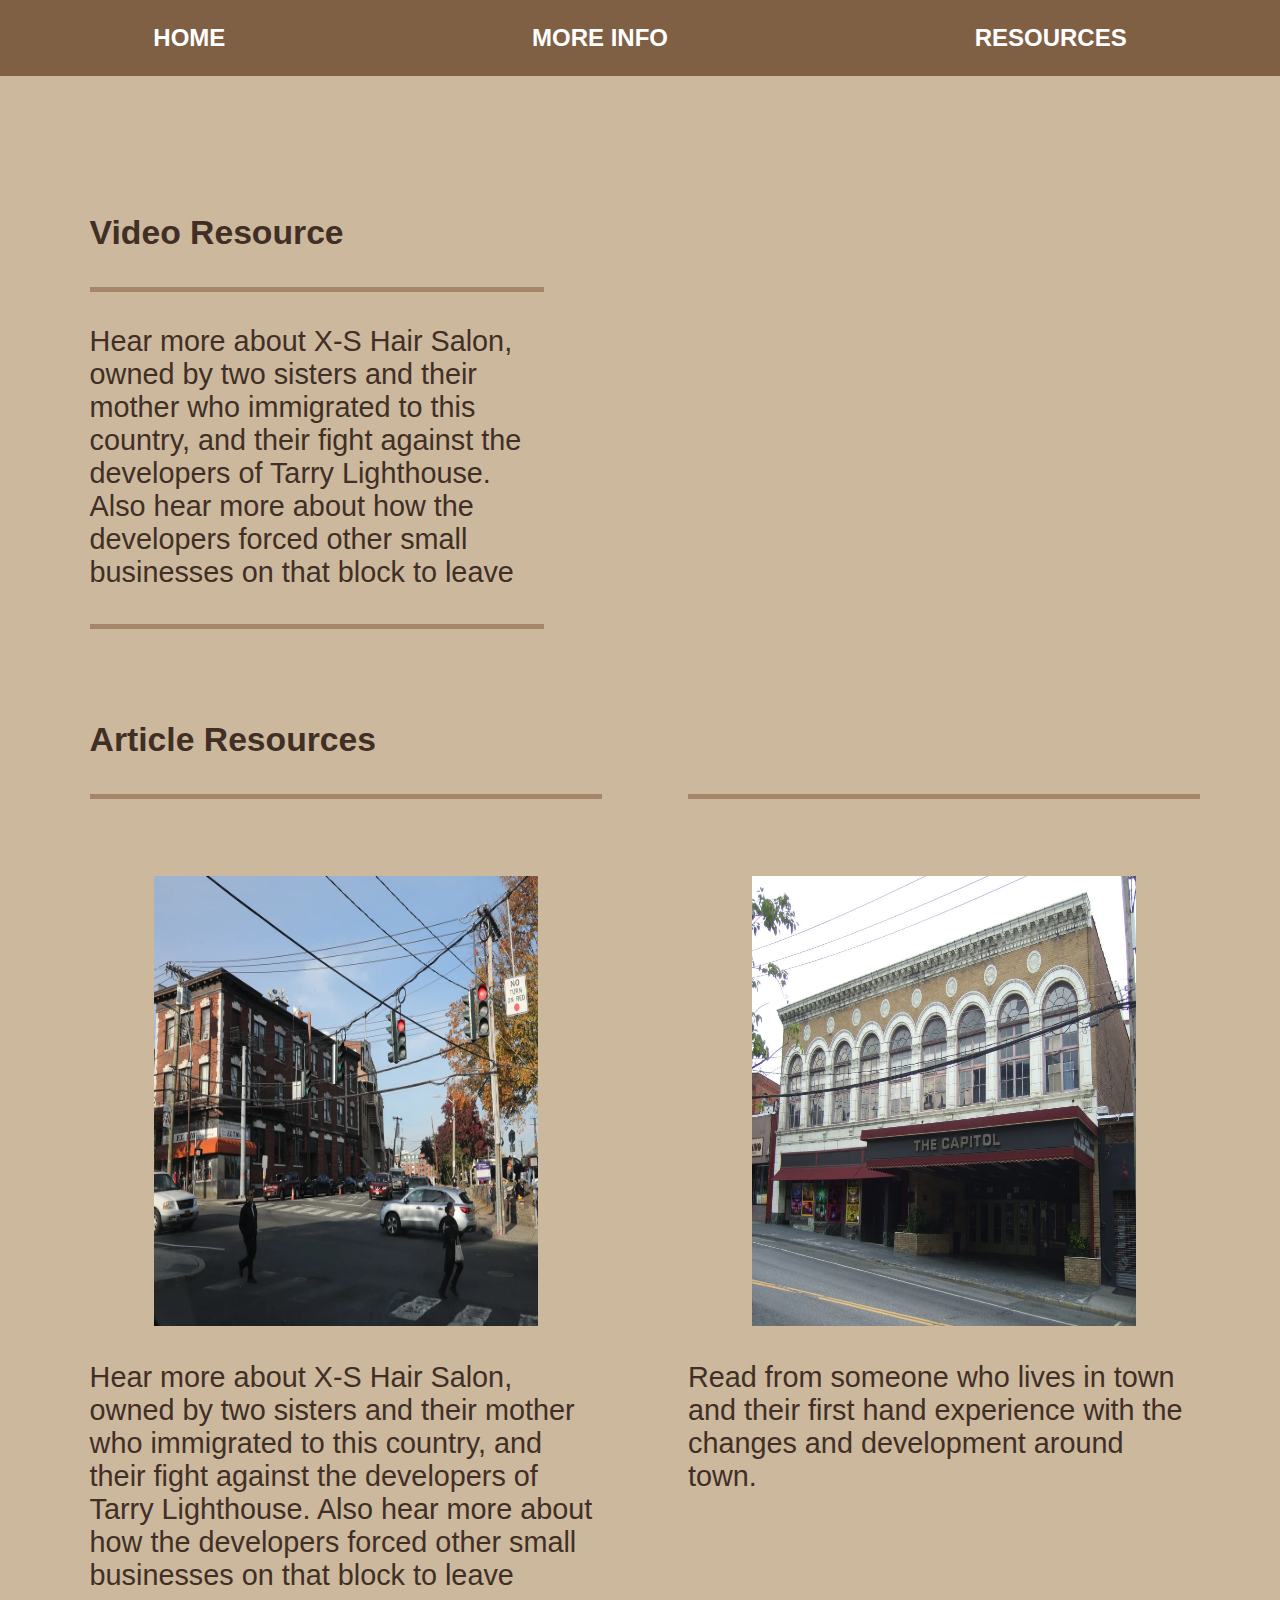
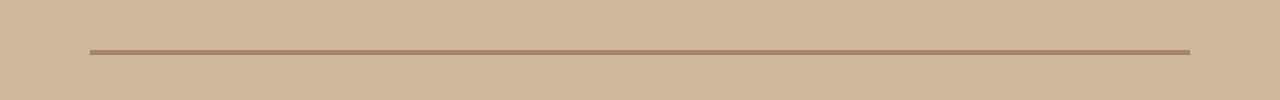
==== page03.html @ 4551b150 "added project files" ====
<!DOCTYPE html>
<html>
<head>
	<meta charset="utf-8">
	<meta name="viewport" content="width=device-width, initial-scale=1">
	<link rel="stylesheet" type="text/css" href="style.css">
	<title></title>
</head>
<body>
	<div class="maincontainer">
		<div class="navwrapper">
			<div class="menu">
				<p><a class="navlink" href="index.html">HOME</a></p>
				<p><a class="navlink" href="page02.html">MORE INFO</a></p>
				<p><a class="navlink" href="page03.html">RESOURCES</a></p>
			</div>
		</div>
		<div class="tworowContainer">
        	<div class="onerow">
        		<div class="columntext">
          			<h3> Video Resource</h3>
        			<p>Hear more about X-S Hair Salon, owned by two sisters and their mother who immigrated to this country, and their fight against the developers of Tarry Lighthouse. Also hear more about how the developers forced other small businesses on that block to leave</p>
        		</div>
        		<div class="video">
        			<iframe width="560" height="315" src="https://www.youtube.com/embed/93qPLwG4w3I?si=5TQpnkeDDvVYoewB" title="YouTube video player" frameborder="0" allow="accelerometer; autoplay; clipboard-write; encrypted-media; gyroscope; picture-in-picture; web-share" allowfullscreen></iframe>
        		</div>

        	</div>	
        	<div class="onerow2">
        		<div class="columntext">
          			<h3> Article Resources</h3>
          			<a href="https://www.lohud.com/story/news/local/westchester/port-chester/2020/08/24/port-chester-residents-displaced-without-city-status-report-gentrification/5609350002/"><img src="article_copy.png" ></a>
        			<p>Hear more about X-S Hair Salon, owned by two sisters and their mother who immigrated to this country, and their fight against the developers of Tarry Lighthouse. Also hear more about how the developers forced other small businesses on that block to leave</p>
        		</div>
        		<div class="columntext2">
        			<h3>space</h3>
 
        			<a href="https://www.lohud.com/story/news/local/westchester/port-chester/2020/08/24/port-chester-residents-displaced-without-city-status-report-gentrification/5609350002/"><img src="article_two.jpeg" ></a>
        			<p>Read from someone who lives in town and their first hand experience with the changes and development around town.</p>
        		</div>

        	</div>	
        		
        </div>	
	</div>	

</body>
</html>
---- style.css ----
body {
  background-color: #CBB89D;
  font-family: sans-serif;
  padding: 0;
  margin: 0;
  color: #A6866A;
  display: flex;
  flex-direction: column;
}
.maincontainer{
  display: flex;
  flex-direction: column;
}

.navwrapper{
  display: flex;
  justify-content: center ;


}
.menu{
display: flex;
flex-direction: row;
justify-content: space-around;
position:fixed;  
background-color: #806044;
color: white;
font-size: 1.5em;
width: 100vw;
font-weight: bold;
}

a, a:visited, a:active {
  text-decoration: none;
  font-weight: bolder;
  color: #fff;
}

a:active {
  color: black;
}

a:hover {
  background-color: black;
}

.titlescreen{

  display: flex;
  align-items: center;
  justify-content: center;
  height: 90vh;
  width: 100vw;
  background-color: #333;
  background-image: url(portchester_copy.jpeg);
  background-size: cover;
  background-repeat: no-repeat;
  background-position: center;
  background-attachment: fixed;
  font-size: 2.5em;


}

.titletext{
  display: flex;
  flex-direction: column;
  text-align: left;
  color: white;

}

.titletext h1{
  background-color: rgb(40 40 40 / 40%);
}

.titletext h3{
  background-color: rgb(40 40 40 / 40%);
}

.homeinfo{
  display: flex;
  flex-direction: column;
  padding-left: 15vw;
  padding-right: 15vw;
  font-size: 1.8em;
  font-weight: lighter;
  color: #412F26;

}

.twoColumnContainer{
  display: flex;
  flex-direction: row;
  justify-content: center;
  justify-content: space-between;
  text-align: left;
  font-size: 1.8em;
  font-weight: lighter;
  color: #412F26;
  padding-left: 15vw;
  padding-right: 15vw;


}

.oneColumn{
  display: flex;
  flex-direction: column;
  margin: 5vw;



}

.oneColumn img{
  width: 50%;
  margin-left: 34px;
  aspect-ratio: 1/1;
  object-fit: contain;
  margin-top: 0;
  margin-bottom: 0;
  margin-left: 2em;
}


.oneColumn a:hover {
  background-color: rgb(0 0 0/0%);
}

.tworowContainer{
  display: flex;
  flex-direction: column;
  padding-left: 7vw;
  padding-right: 7vw;
  padding-top: 20vh;
  font-weight: lighter;
  color: #412F26;
  font-size: 1.8em;
  padding-bottom: 5vh;
}

.onerow{
  display: flex;
  flex-direction: row;
  gap: 3em;
  padding-bottom: 1em;
  
}

.onerow img{
  width: 40vw;
  height: 70vh;
  padding-top: 1.5em;
  margin-top: 0;
  padding-top: 2em;



}
.onerow p{
  padding-bottom: 35px;
  border-bottom: 5px solid #A6866A;
}

.video{
  padding-top: 10vh;
}

.onerow2{
  display: flex;
  flex-direction: row;
  gap: 3em;
  padding-bottom: 1em;
  
  border-bottom: 5px solid #A6866A;
  
}
.onerow2 a:hover {
  background-color: rgb(0 0 0/0%);
}

.onerow2 img{
  width: 30vw;
  height: 50vh;
  padding-top: 1.5em;
  padding-left: 5vw;
  padding-right: 5vw;
  margin-top: 0;

}

.columntext h3{
  padding-bottom: 35px;
  border-bottom: 5px solid #A6866A;
}
.columntext2 h3{
  padding-bottom: 35px;
  border-bottom: 5px solid #A6866A;
  color: #CBB89D;
}
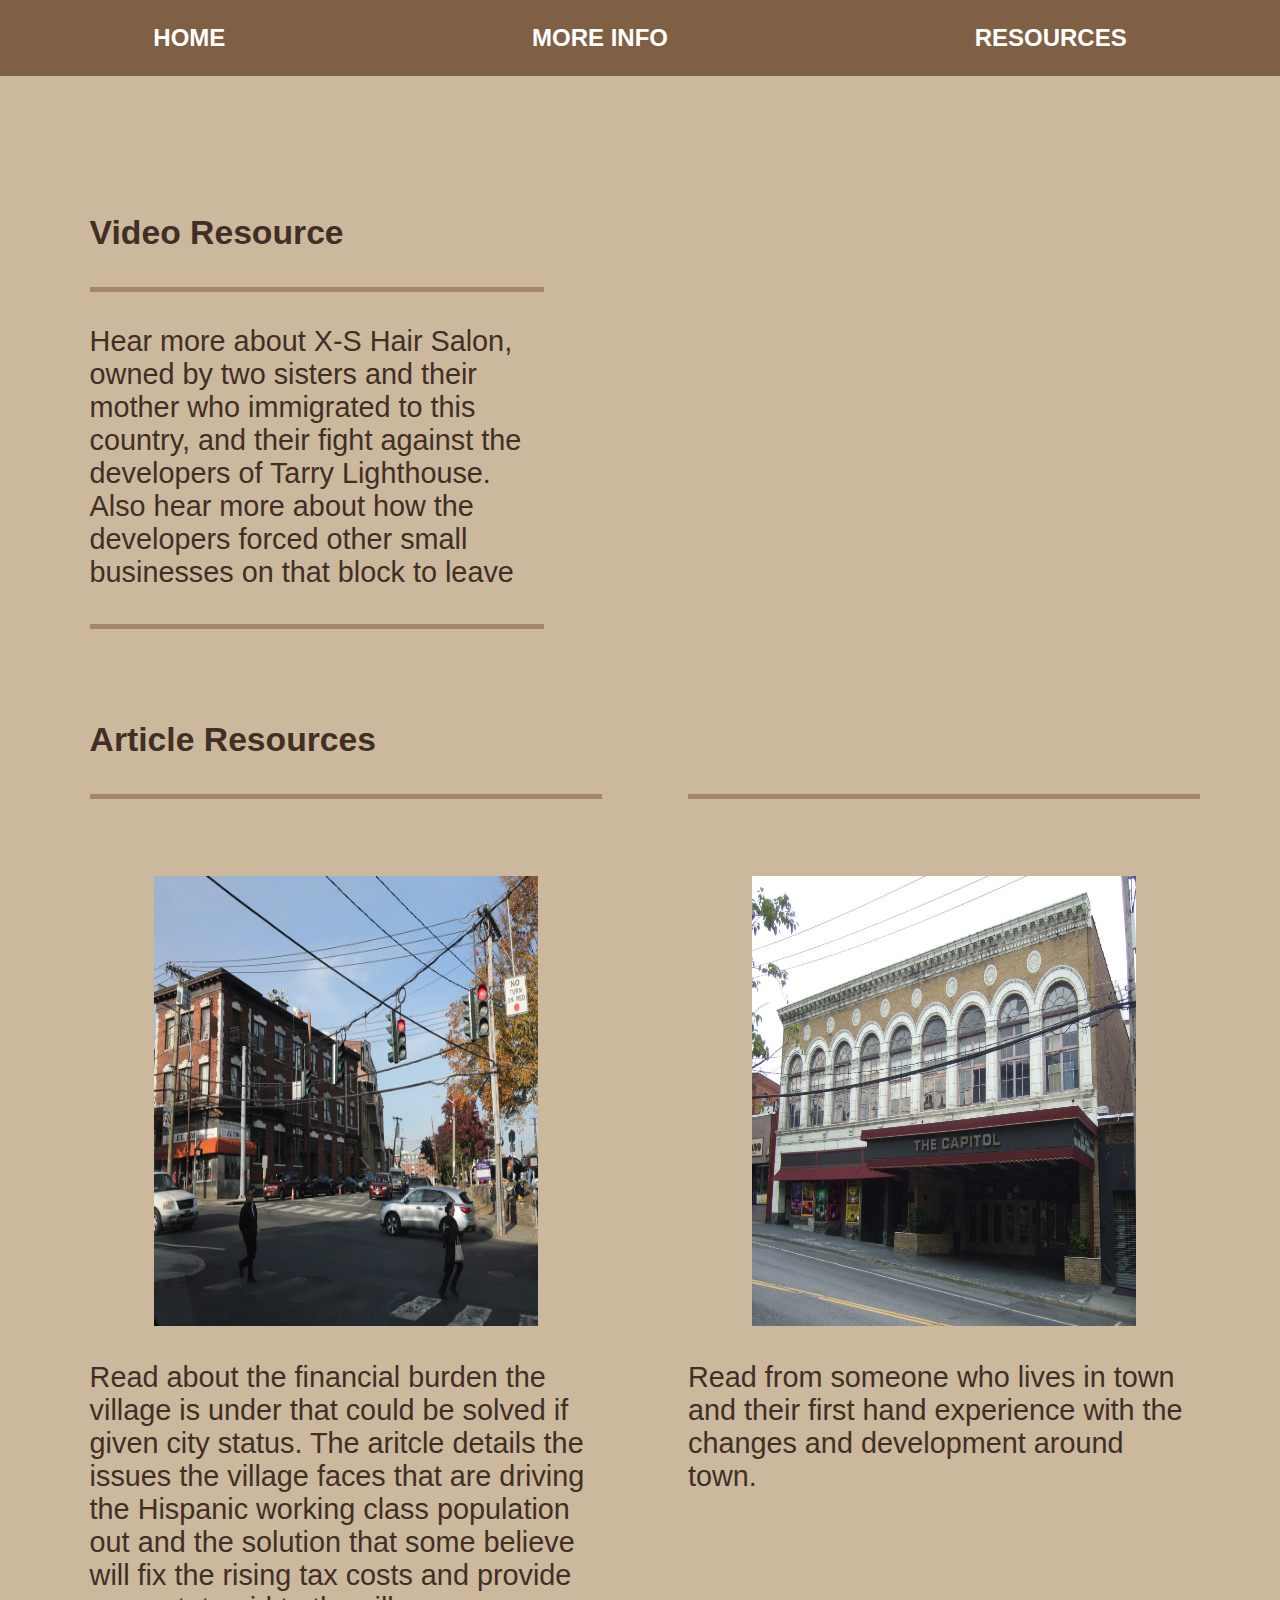
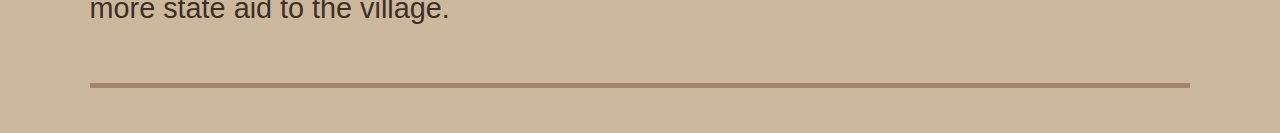
==== commit 8b51baaf: "modified page03" ====
--- a/page03.html
+++ b/page03.html
@@ -30,7 +30,7 @@
         		<div class="columntext">
           			<h3> Article Resources</h3>
           			<a href="https://www.lohud.com/story/news/local/westchester/port-chester/2020/08/24/port-chester-residents-displaced-without-city-status-report-gentrification/5609350002/"><img src="article_copy.png" ></a>
-        			<p>Hear more about X-S Hair Salon, owned by two sisters and their mother who immigrated to this country, and their fight against the developers of Tarry Lighthouse. Also hear more about how the developers forced other small businesses on that block to leave</p>
+        			<p>Read about the financial burden the village is under that could be solved if given city status. The aritcle details the issues the village faces that are driving the Hispanic working class population out and the solution that some believe will fix the rising tax costs and provide more state aid to the village.</p>
         		</div>
         		<div class="columntext2">
         			<h3>space</h3>
